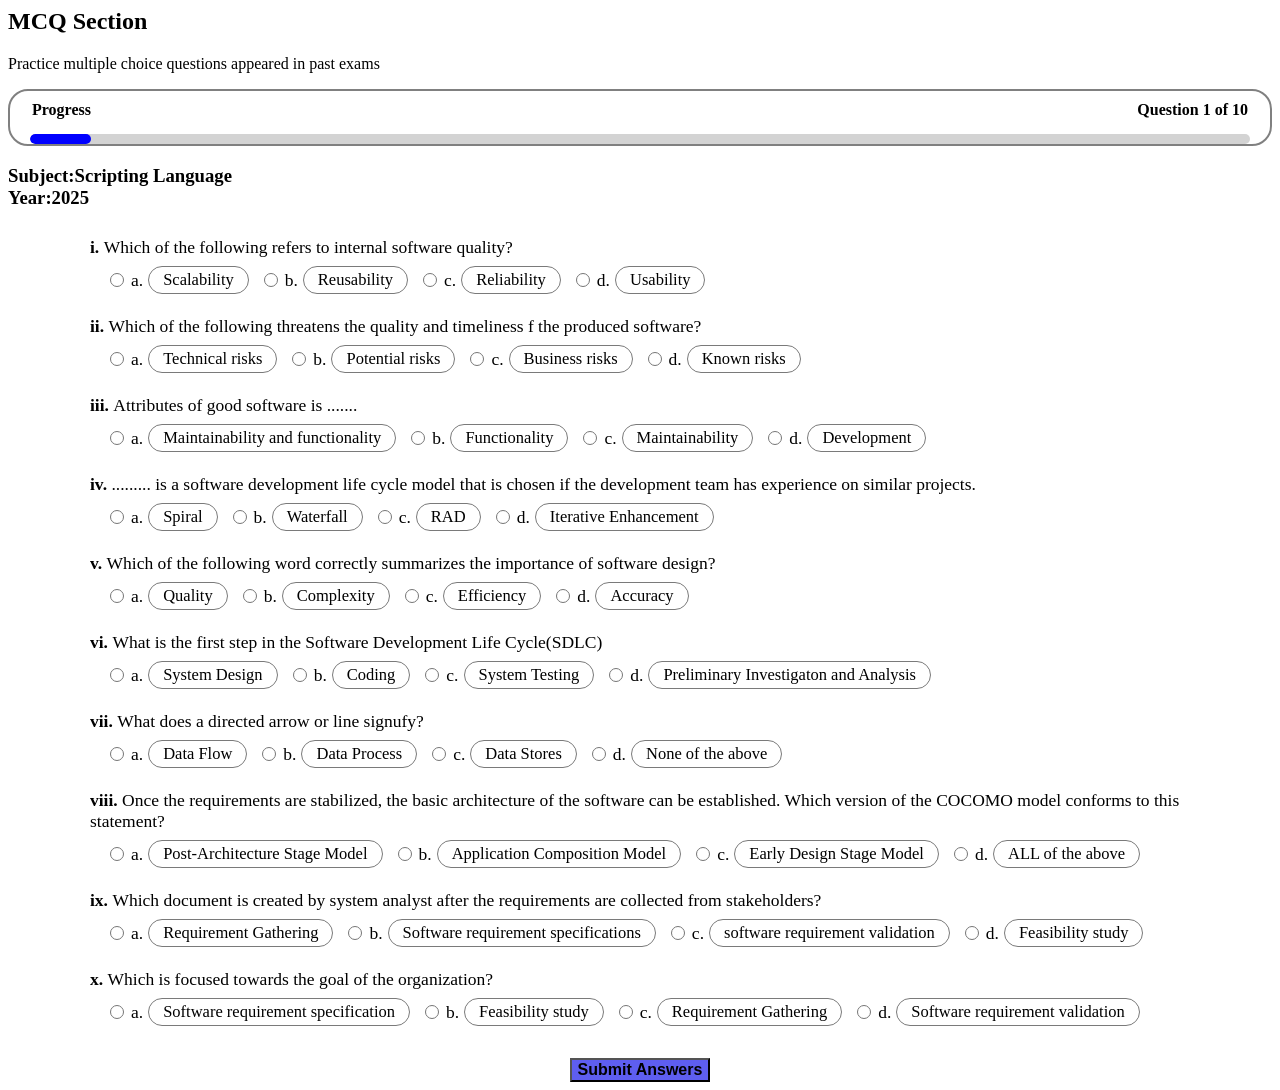
==== question.html @ c608bc09 "Add files via upload" ====
<html lang="en">
 <head>
    <meta charset="UTF-8">
    <meta name="viewport" content="width=device-width, initial-scale=1.0">
    <title>Questions</title>
    <link rel="stylesheet" href="style.css">
 </head>
 <body>
     <h2>MCQ Section</h2>
    <p>Practice multiple choice questions appeared in past exams</p>
   <div class="main">
        <div class=progress-heading>
            <div class="pro"><strong>Progress</strong></div>
            <div class="questions">Question 1 of 10</div>
        </div>
        <div class="progress-bar">
            <div class="progress"></div>
        </div>
   </div>
   <h3>Subject:Scripting Language <br/>Year:2025</h3>
   <div class="question-container">

       <div class="question-row">
      <span class="question-text"><span class="question-number">i. </span>
       Which of the following refers to internal software quality?</span>
      <div class="options">
        <label class="opt"><input type="radio" name="1"> a. <span>Scalability</span></label>
        <label class="opt"><input type="radio" name="1"> b.<span>Reusability</span></label>
        <label class="opt"><input type="radio" name="1"> c. <span>Reliability</span></label>
        <label class="opt"> <input type="radio" name="1"> d.<span>Usability</span></label>
      </div>
    </div>

     <div class="question-row">
      <span class="question-text"><span class="question-number">ii. </span>
       Which of the following threatens the quality and timeliness f the produced software?</span>
      <div class="options">
        <label class="opt"><input type="radio" name="2"> a. <span> Technical risks</span></label>
        <label class="opt"><input type="radio" name="2"> b.<span> Potential risks</span></label>
        <label class="opt"><input type="radio" name="2"> c. <span>Business risks</span></label>
        <label class="opt"> <input type="radio" name="2"> d.<span> Known risks</span></label>
      </div>
    </div>

    <div class="question-row">
      <span class="question-text"><span class="question-number">iii. </span>
      Attributes of good software is .......</span>
      <div class="options">
        <label class="opt"><input type="radio" name="3"> a. <span> Maintainability and functionality</span></label>
        <label class="opt"><input type="radio" name="3"> b.<span> Functionality</span></label>
        <label class="opt"><input type="radio" name="3"> c. <span>Maintainability</span></label>
        <label class="opt"> <input type="radio" name="3"> d.<span> Development</span></label>
      </div>
    </div>

<div class="question-row">
      <span class="question-text"><span class="question-number">iv. </span>
      ......... is a software development life cycle model that is chosen if the development team has experience on similar projects.</span>
      <div class="options">
        <label class="opt"><input type="radio" name="4"> a. <span>Spiral</span></label>
        <label class="opt"><input type="radio" name="4"> b.<span> Waterfall</span></label>
        <label class="opt"><input type="radio" name="4"> c. <span> RAD</span></label>
        <label class="opt"> <input type="radio" name="4"> d.<span> Iterative Enhancement </span></label>
      </div>
    </div>

<div class="question-row">
      <span class="question-text"><span class="question-number">v. </span>
       Which of the following word correctly summarizes the importance of software design?</span>
      <div class="options">
        <label class="opt"><input type="radio" name="5"> a. <span> Quality</span></label>
        <label class="opt"><input type="radio" name="5"> b.<span> Complexity</span></label>
        <label class="opt"><input type="radio" name="5"> c. <span> Efficiency</span></label>
        <label class="opt"> <input type="radio" name="5"> d.<span> Accuracy</span></label>
      </div>
    </div>

    <div class="question-row">
      <span class="question-text"><span class="question-number">vi. </span>
       What is the first step in the Software Development Life Cycle(SDLC)</span>
      <div class="options">
        <label class="opt"><input type="radio" name="6"> a. <span> System Design</span></label>
        <label class="opt"><input type="radio" name="6"> b.<span> Coding</span></label>
        <label class="opt"><input type="radio" name="6"> c. <span> System Testing</span></label>
        <label class="opt"> <input type="radio" name="6"> d.<span> Preliminary Investigaton and Analysis</span></label>
      </div>
    </div>

<div class="question-row">
      <span class="question-text"><span class="question-number">vii. </span>
        What does a directed arrow or line signufy?</span>
      <div class="options">
        <label class="opt"><input type="radio" name="7"> a. <span>Data Flow</span></label>
        <label class="opt"><input type="radio" name="7"> b.<span>Data Process</span></label>
        <label class="opt"><input type="radio" name="7"> c. <span> Data Stores</span></label>
        <label class="opt"> <input type="radio" name="7"> d.<span>None of the above</span></label>
      </div>
    </div>

<div class="question-row">
      <span class="question-text"><span class="question-number">viii. </span>
       Once the requirements are stabilized, the basic architecture of the software can be established. Which version of the COCOMO model conforms to this statement?</span>
      <div class="options">
        <label class="opt"><input type="radio" name="8"> a. <span> Post-Architecture Stage Model</span></label>
        <label class="opt"><input type="radio" name="8"> b.<span> Application Composition Model</span></label>
        <label class="opt"><input type="radio" name="8"> c. <span> Early Design Stage Model</span></label>
        <label class="opt"> <input type="radio" name="8"> d.<span> ALL of the above</span></label>
      </div>
    </div>

    <div class="question-row">
      <span class="question-text"><span class="question-number">ix. </span>
      Which document is created by system analyst after the requirements are collected from stakeholders?</span>
      <div class="options">
        <label class="opt"><input type="radio" name=""9> a. <span>Requirement Gathering </span></label>
        <label class="opt"><input type="radio" name="9"> b.<span> Software requirement specifications</span></label>
        <label class="opt"><input type="radio" name="9"> c. <span>software requirement validation</span></label>
        <label class="opt"> <input type="radio" name="9"> d.<span>Feasibility study</span></label>
      </div>
    </div>

    <div class="question-row">
      <span class="question-text"><span class="question-number">x. </span>
       Which is focused towards the goal of the organization? </span>
      <div class="options">
        <label class="opt"><input type="radio" name="10"> a. <span> Software requirement specification</span></label>
        <label class="opt"><input type="radio" name="10"> b.<span> Feasibility study</span></label>
        <label class="opt"><input type="radio" name="10"> c. <span>Requirement Gathering</span></label>
        <label class="opt"> <input type="radio" name="10"> d.<span> Software requirement validation</span></label>
      </div>
    </div>

   </div>
   <div class="submit">
    <button>Submit Answers</button>
   </div>
---- style.css ----
.main{
    border-radius: 20px;
   border: 2px solid gray;
   width: auto;
   padding: 10px 20px 0 20px
 }

.progress-heading {
    display:flex;
    justify-content:space-between;
    align-items:flex-end;
    margin-bottom: 15px;
   position: relative;
}
 

.progress-heading .pro {
    margin-left:2;
    padding-right: 2px;
    color:solid black;
    font-weight: 500;
   display: inline-block;
}

.progress-heading .questions {
    margin-right: 2;
    padding-left: 2px;
    font-weight: 600;
    display: inline-block;
}


.progress-bar {
    width: 100%;
    height: 10px;
    background: lightgray;
    border-radius: 20px;
    overflow: hidden;
}

.progress {
    width: 5%; /* Question 1 of 20 */
    height: 100%;
    background: blue;
    border-radius: 20px;
}

.subject, .year {
    display:grid;
    grid-template-columns:repeat(2, 1fr);
    position: relative;
   box-sizing: border-box;
   gap:12px ;
}

.grid-btn {
  /* This ensures text longer than one word wraps beautifully inside the button */
  width: 100%;  
  padding: 14px; 
  background-color:rgb(241, 239, 239);
  border: 1px solid gray;
  border-style: outset;
  color:black;
  font-family: sans-serif;
  font-size: 16px;
  text-align: center;
  cursor: pointer;
  box-sizing: border-box; 
 
}
a{
     text-decoration: none;
     color: inherit;
}

.question-container {
  max-width: 1100px;
  margin: 0 auto;
  padding: 10px;
}

 
/* Rows handle natural stacking of items */
.question-row {
  margin-bottom: 22px;
  font-size: 17.5px;
}

.question-text {
  display: block;
  margin-bottom: 8px;
}
 
.question-number {
  font-weight: bold;
}

/* Displays the choices natively horizontally inline */
.options {
  display: inline-flex;
  flex-wrap: wrap;
  align-items: center;
  gap: 15px;
  padding-left: 20px;
}

/* Layout capsule wrappers surrounding specific textual entries */
.opt {
  display: inline-flex;
  align-items: center;
  gap: 5px;
  cursor: pointer;
  white-space: nowrap;
}

/* Target internal descriptive strings inside labels to build matching pill shapes */
.opt span {
  display: inline-block;
  background-color: white;
  border: 1px solid #7a7a7a;
  border-radius: 14px;
  padding: 3px 14px;
  font-size: 16.5px;
  transition: background-color 0.15s ease;
}

/* Standardized sizing for radio components */
.opt input[type="radio"] {
  margin: 0 2px 0 0;
  cursor: pointer;
  width: 14px;
  height: 14px;
}

/* Visual active layout states when user selects items */
.opt input[type="radio"]:checked + span {
  background-color:rgb(183, 175, 175);
  font-weight: bold;
}

/* Hover style helper */
.opt:hover span {
  background-color:rgb(131, 131, 255);
}

.submit{
       display: flex;
    /*align-items: center;*/
    justify-content: center;
}
 button{
    background-color: rgb(94, 94, 240);
    font-weight: bold;
    font-size: 16px;
    font-family: Arial, Helvetica, sans-serif;
    width:auto;
    height:auto;
 
 }
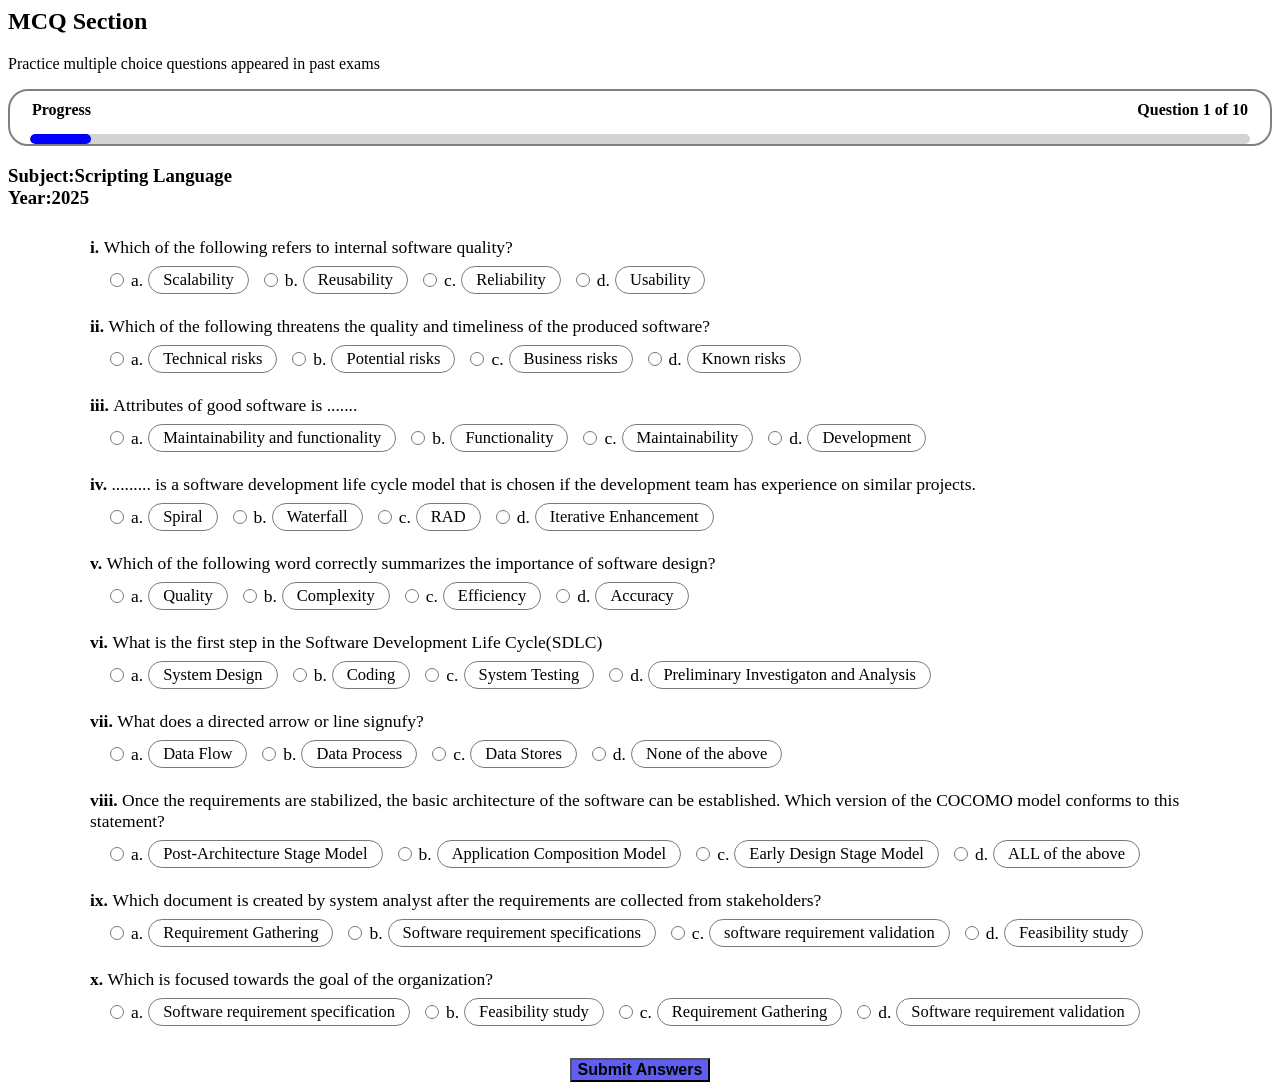
==== commit eb06d8c0: "Update question.html" ====
--- a/question.html
+++ b/question.html
@@ -33,7 +33,7 @@
 
      <div class="question-row">
       <span class="question-text"><span class="question-number">ii. </span>
-       Which of the following threatens the quality and timeliness f the produced software?</span>
+       Which of the following threatens the quality and timeliness of the produced software?</span>
       <div class="options">
         <label class="opt"><input type="radio" name="2"> a. <span> Technical risks</span></label>
         <label class="opt"><input type="radio" name="2"> b.<span> Potential risks</span></label>
@@ -133,4 +133,4 @@
    </div>
    <div class="submit">
     <button>Submit Answers</button>
-   </div>+   </div>
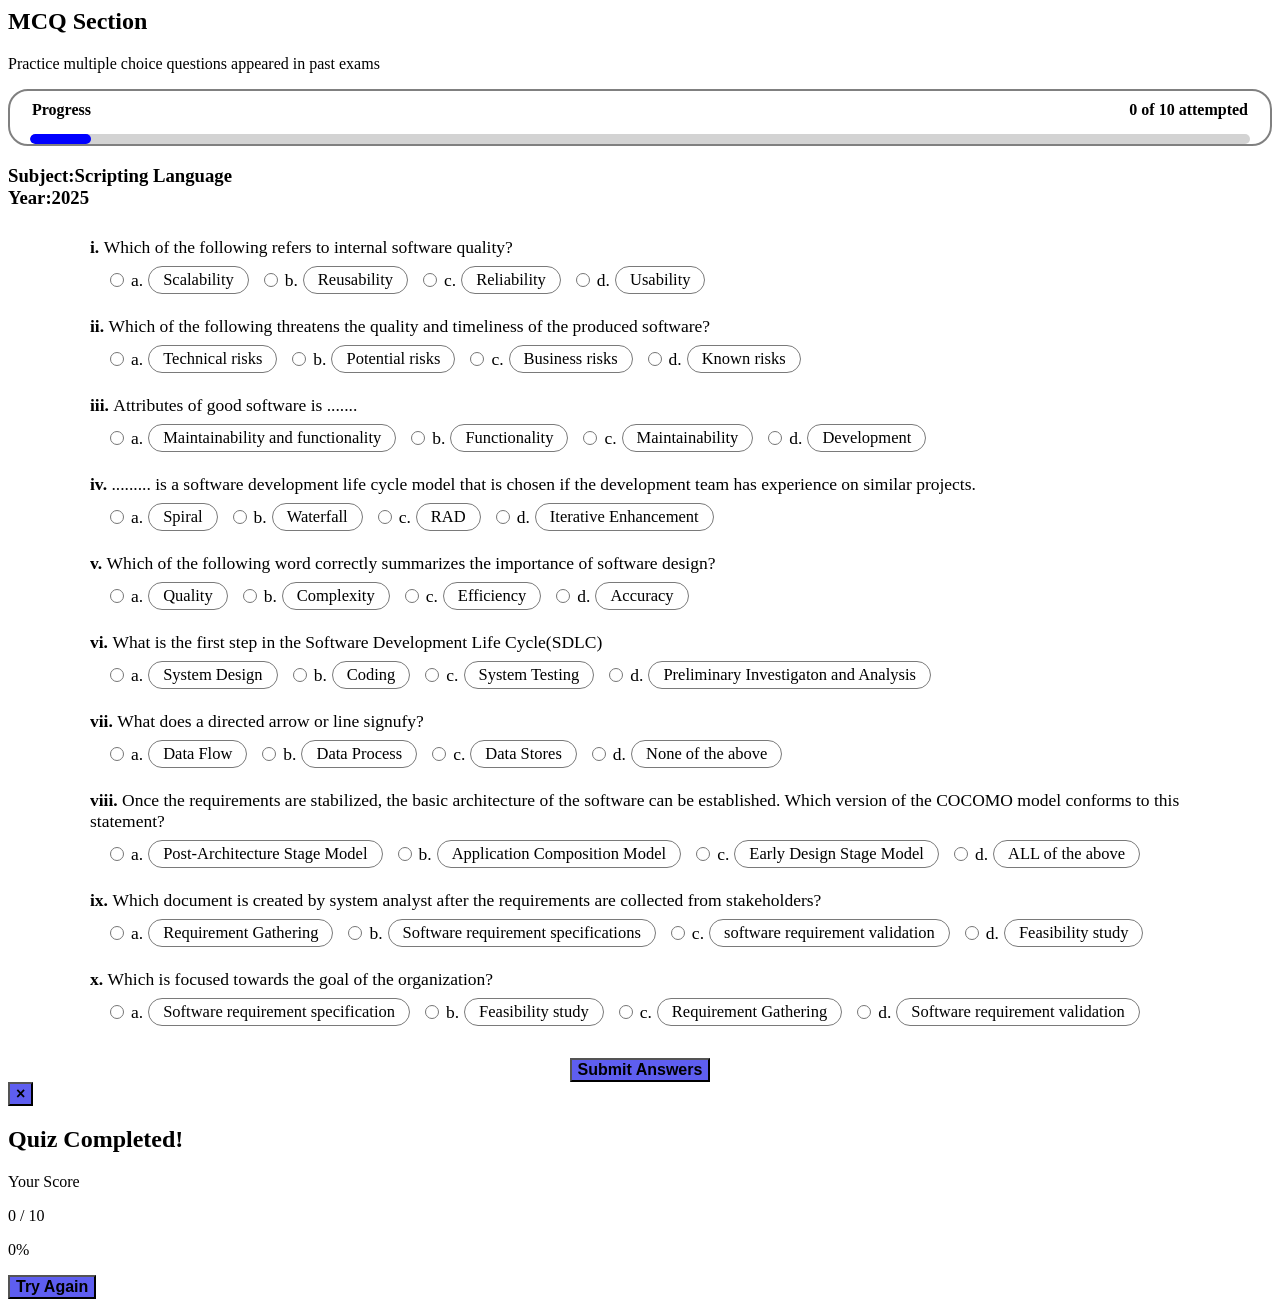
==== commit 8c25e108: "Update question.html" ====
--- a/question.html
+++ b/question.html
@@ -4,133 +4,164 @@
     <meta name="viewport" content="width=device-width, initial-scale=1.0">
     <title>Questions</title>
     <link rel="stylesheet" href="style.css">
+    <script src="script.js" defer></script>
  </head>
  <body>
      <h2>MCQ Section</h2>
     <p>Practice multiple choice questions appeared in past exams</p>
    <div class="main">
-        <div class=progress-heading>
-            <div class="pro"><strong>Progress</strong></div>
-            <div class="questions">Question 1 of 10</div>
+    <div class="progress-heading">
+        <div class="pro"><strong>Progress</strong></div>
+        <div class="questions">
+            <span id="attempted">0</span> of 10 attempted
         </div>
-        <div class="progress-bar">
-            <div class="progress"></div>
-        </div>
-   </div>
+    </div>
+
+    <div class="progress-bar">
+        <div class="progress" id="progress"></div>
+    </div>
+</div>
    <h3>Subject:Scripting Language <br/>Year:2025</h3>
    <div class="question-container">
 
-       <div class="question-row">
+       <div class="question-row" data-answer="b">
       <span class="question-text"><span class="question-number">i. </span>
        Which of the following refers to internal software quality?</span>
       <div class="options">
-        <label class="opt"><input type="radio" name="1"> a. <span>Scalability</span></label>
-        <label class="opt"><input type="radio" name="1"> b.<span>Reusability</span></label>
-        <label class="opt"><input type="radio" name="1"> c. <span>Reliability</span></label>
-        <label class="opt"> <input type="radio" name="1"> d.<span>Usability</span></label>
+        <label class="opt"><input type="radio" name="1" value="a"> a. <span>Scalability</span></label>
+        <label class="opt"><input type="radio" name="1" value="b"> b.<span>Reusability</span></label>
+        <label class="opt"><input type="radio" name="1" value="c"> c. <span>Reliability</span></label>
+        <label class="opt"> <input type="radio" name="1" value="d"> d.<span>Usability</span></label>
       </div>
     </div>
 
-     <div class="question-row">
+     <div class="question-row"  data-answer="a">
       <span class="question-text"><span class="question-number">ii. </span>
        Which of the following threatens the quality and timeliness of the produced software?</span>
       <div class="options">
-        <label class="opt"><input type="radio" name="2"> a. <span> Technical risks</span></label>
-        <label class="opt"><input type="radio" name="2"> b.<span> Potential risks</span></label>
-        <label class="opt"><input type="radio" name="2"> c. <span>Business risks</span></label>
-        <label class="opt"> <input type="radio" name="2"> d.<span> Known risks</span></label>
+        <label class="opt"><input type="radio" name="2" value="a"> a. <span> Technical risks</span></label>
+        <label class="opt"><input type="radio" name="2" value="b"> b.<span> Potential risks</span></label>
+        <label class="opt"><input type="radio" name="2" value="c"> c. <span>Business risks</span></label>
+        <label class="opt"> <input type="radio" name="2" value="d "> d.<span> Known risks</span></label>
       </div>
     </div>
 
-    <div class="question-row">
+    <div class="question-row"  data-answer="a">
       <span class="question-text"><span class="question-number">iii. </span>
       Attributes of good software is .......</span>
       <div class="options">
-        <label class="opt"><input type="radio" name="3"> a. <span> Maintainability and functionality</span></label>
-        <label class="opt"><input type="radio" name="3"> b.<span> Functionality</span></label>
-        <label class="opt"><input type="radio" name="3"> c. <span>Maintainability</span></label>
-        <label class="opt"> <input type="radio" name="3"> d.<span> Development</span></label>
+        <label class="opt"><input type="radio" name="3" value="a"> a. <span> Maintainability and functionality</span></label>
+        <label class="opt"><input type="radio" name="3" value="b"> b.<span> Functionality</span></label>
+        <label class="opt"><input type="radio" name="3" value="c"> c. <span>Maintainability</span></label>
+        <label class="opt"> <input type="radio" name="3" value="d"> d.<span> Development</span></label>
       </div>
     </div>
 
-<div class="question-row">
+<div class="question-row"  data-answer="a">
       <span class="question-text"><span class="question-number">iv. </span>
       ......... is a software development life cycle model that is chosen if the development team has experience on similar projects.</span>
       <div class="options">
-        <label class="opt"><input type="radio" name="4"> a. <span>Spiral</span></label>
-        <label class="opt"><input type="radio" name="4"> b.<span> Waterfall</span></label>
-        <label class="opt"><input type="radio" name="4"> c. <span> RAD</span></label>
-        <label class="opt"> <input type="radio" name="4"> d.<span> Iterative Enhancement </span></label>
+        <label class="opt"><input type="radio" name="4" value="a"> a. <span>Spiral</span></label>
+        <label class="opt"><input type="radio" name="4" value="b"> b.<span> Waterfall</span></label>
+        <label class="opt"><input type="radio" name="4" value="c"> c. <span> RAD</span></label>
+        <label class="opt"> <input type="radio" name="4" value="d "> d.<span> Iterative Enhancement </span></label>
       </div>
     </div>
 
-<div class="question-row">
+<div class="question-row"  data-answer="a">
       <span class="question-text"><span class="question-number">v. </span>
        Which of the following word correctly summarizes the importance of software design?</span>
       <div class="options">
-        <label class="opt"><input type="radio" name="5"> a. <span> Quality</span></label>
-        <label class="opt"><input type="radio" name="5"> b.<span> Complexity</span></label>
-        <label class="opt"><input type="radio" name="5"> c. <span> Efficiency</span></label>
-        <label class="opt"> <input type="radio" name="5"> d.<span> Accuracy</span></label>
+        <label class="opt"><input type="radio" name="5" value="a"> a. <span> Quality</span></label>
+        <label class="opt"><input type="radio" name="5" value="b"> b.<span> Complexity</span></label>
+        <label class="opt"><input type="radio" name="5" value="c"> c. <span> Efficiency</span></label>
+        <label class="opt"> <input type="radio" name="5" value="d"> d.<span> Accuracy</span></label>
       </div>
     </div>
 
-    <div class="question-row">
+    <div class="question-row"  data-answer="d">
       <span class="question-text"><span class="question-number">vi. </span>
        What is the first step in the Software Development Life Cycle(SDLC)</span>
       <div class="options">
-        <label class="opt"><input type="radio" name="6"> a. <span> System Design</span></label>
-        <label class="opt"><input type="radio" name="6"> b.<span> Coding</span></label>
-        <label class="opt"><input type="radio" name="6"> c. <span> System Testing</span></label>
-        <label class="opt"> <input type="radio" name="6"> d.<span> Preliminary Investigaton and Analysis</span></label>
+        <label class="opt"><input type="radio" name="6" value="a"> a. <span> System Design</span></label>
+        <label class="opt"><input type="radio" name="6" value="b"> b.<span> Coding</span></label>
+        <label class="opt"><input type="radio" name="6" value="c"> c. <span> System Testing</span></label>
+        <label class="opt"> <input type="radio" name="6" value="d"> d.<span> Preliminary Investigaton and Analysis</span></label>
       </div>
     </div>
 
-<div class="question-row">
+<div class="question-row"  data-answer="a">
       <span class="question-text"><span class="question-number">vii. </span>
         What does a directed arrow or line signufy?</span>
       <div class="options">
-        <label class="opt"><input type="radio" name="7"> a. <span>Data Flow</span></label>
-        <label class="opt"><input type="radio" name="7"> b.<span>Data Process</span></label>
-        <label class="opt"><input type="radio" name="7"> c. <span> Data Stores</span></label>
-        <label class="opt"> <input type="radio" name="7"> d.<span>None of the above</span></label>
+        <label class="opt"><input type="radio" name="7" value="a"> a. <span>Data Flow</span></label>
+        <label class="opt"><input type="radio" name="7" value="b"> b.<span>Data Process</span></label>
+        <label class="opt"><input type="radio" name="7" value="c"> c. <span> Data Stores</span></label>
+        <label class="opt"> <input type="radio" name="7" value="d"> d.<span>None of the above</span></label>
       </div>
     </div>
 
-<div class="question-row">
+<div class="question-row"  data-answer="c">
       <span class="question-text"><span class="question-number">viii. </span>
        Once the requirements are stabilized, the basic architecture of the software can be established. Which version of the COCOMO model conforms to this statement?</span>
       <div class="options">
-        <label class="opt"><input type="radio" name="8"> a. <span> Post-Architecture Stage Model</span></label>
-        <label class="opt"><input type="radio" name="8"> b.<span> Application Composition Model</span></label>
-        <label class="opt"><input type="radio" name="8"> c. <span> Early Design Stage Model</span></label>
-        <label class="opt"> <input type="radio" name="8"> d.<span> ALL of the above</span></label>
+        <label class="opt"><input type="radio" name="8" value="a"> a. <span> Post-Architecture Stage Model</span></label>
+        <label class="opt"><input type="radio" name="8" value="b"> b.<span> Application Composition Model</span></label>
+        <label class="opt"><input type="radio" name="8" value="c"> c. <span> Early Design Stage Model</span></label>
+        <label class="opt"> <input type="radio" name="8" value="d"> d.<span> ALL of the above</span></label>
       </div>
     </div>
 
-    <div class="question-row">
+    <div class="question-row"  data-answer="b">
       <span class="question-text"><span class="question-number">ix. </span>
       Which document is created by system analyst after the requirements are collected from stakeholders?</span>
       <div class="options">
-        <label class="opt"><input type="radio" name=""9> a. <span>Requirement Gathering </span></label>
-        <label class="opt"><input type="radio" name="9"> b.<span> Software requirement specifications</span></label>
-        <label class="opt"><input type="radio" name="9"> c. <span>software requirement validation</span></label>
-        <label class="opt"> <input type="radio" name="9"> d.<span>Feasibility study</span></label>
+        <label class="opt"><input type="radio" name="9" value="a"> a. <span>Requirement Gathering </span></label>
+        <label class="opt"><input type="radio" name="9" value="b"> b.<span> Software requirement specifications</span></label>
+        <label class="opt"><input type="radio" name="9" value="c"> c. <span>software requirement validation</span></label>
+        <label class="opt"> <input type="radio" name="9" value="d"> d.<span>Feasibility study</span></label>
       </div>
     </div>
 
-    <div class="question-row">
+    <div class="question-row"  data-answer="b">
       <span class="question-text"><span class="question-number">x. </span>
        Which is focused towards the goal of the organization? </span>
       <div class="options">
-        <label class="opt"><input type="radio" name="10"> a. <span> Software requirement specification</span></label>
-        <label class="opt"><input type="radio" name="10"> b.<span> Feasibility study</span></label>
-        <label class="opt"><input type="radio" name="10"> c. <span>Requirement Gathering</span></label>
-        <label class="opt"> <input type="radio" name="10"> d.<span> Software requirement validation</span></label>
+        <label class="opt"><input type="radio" name="10" value="a"> a. <span> Software requirement specification</span></label>
+        <label class="opt"><input type="radio" name="10" value="b"> b.<span> Feasibility study</span></label>
+        <label class="opt"><input type="radio" name="10" value="c"> c. <span>Requirement Gathering</span></label>
+        <label class="opt"> <input type="radio" name="10" value="d"> d.<span> Software requirement validation</span></label>
       </div>
     </div>
 
    </div>
    <div class="submit">
-    <button>Submit Answers</button>
+    <button id="submitBtn">Submit Answers</button>
    </div>
+  
+   <div id="result"></div>
+<div class="result-card" id="resultCard">
+
+    <button class="close-btn" id="closeBtn">&times;</button>
+
+    <h2>Quiz Completed!</h2>
+
+    <p class="score-label">Your Score</p>
+
+    <div class="score" id="score">0 / 10</div>
+
+    <p id="percentage">0%</p>
+
+   
+
+    <button class="try-again" id="tryAgainBtn">
+        Try Again
+    </button>
+
+</div>
+ 
+
+
+
+   </body>
+   </html>
--- a/style.css
+++ b/style.css
@@ -57,10 +57,10 @@
   /* This ensures text longer than one word wraps beautifully inside the button */
   width: 100%;  
   padding: 14px; 
-  background-color:rgb(241, 239, 239);
+  background-color:#0d2f7a;
   border: 1px solid gray;
   border-style: outset;
-  color:black;
+  color:white;
   font-family: sans-serif;
   font-size: 16px;
   text-align: center;
@@ -157,4 +157,4 @@
     height:auto;
  
  }
- + 
